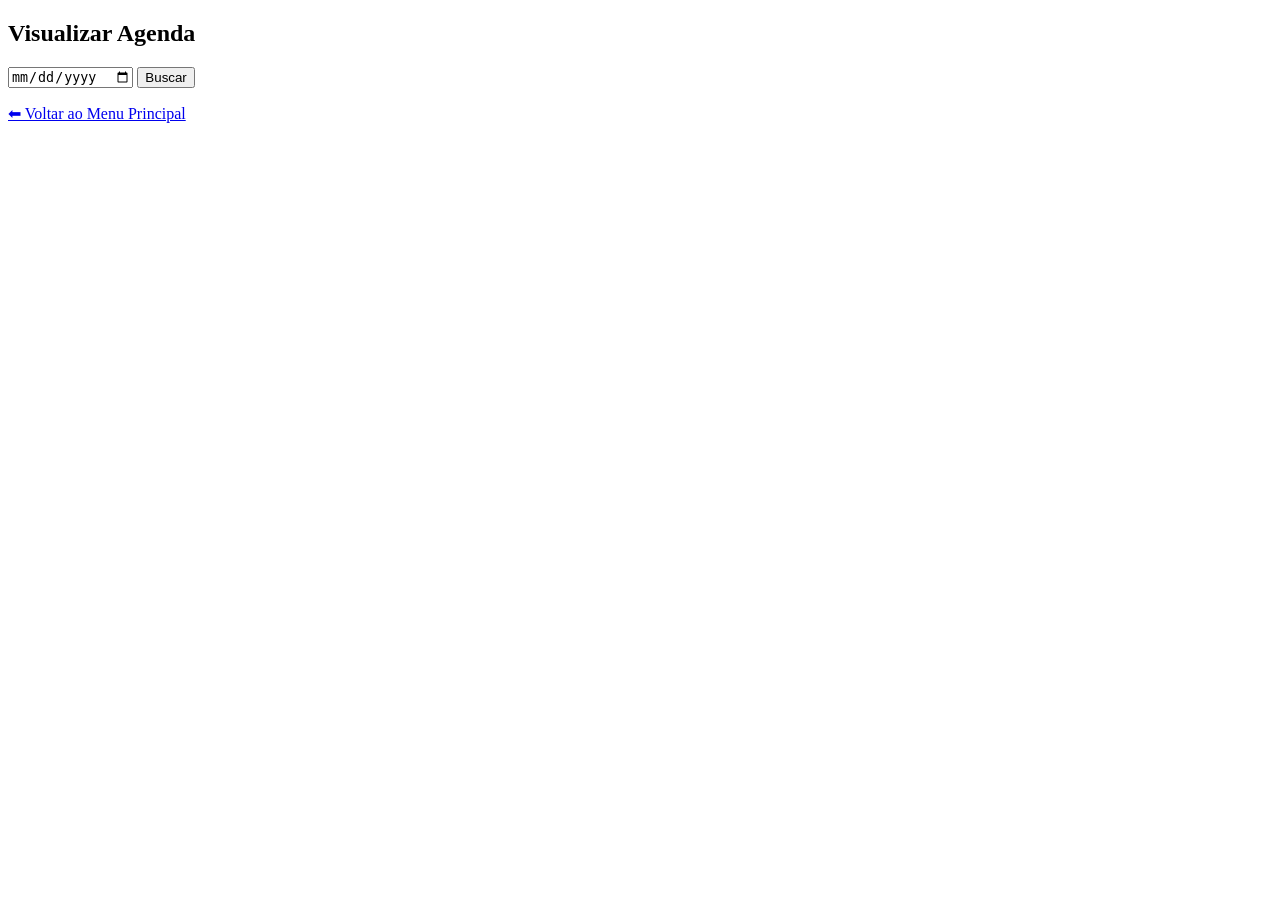
==== frontend/agenda.html @ 22930e6a "refactor: reorganizar frontend em múltiplas páginas com menu principal" ====
<!DOCTYPE html>
<html>
    <head>
        <title>Fresh - Agenda</title>
    </head>

    <body>
        <h2>Visualizar Agenda</h2>

        <input type="date" id="dataBusca">
        <button onclick="buscarAgenda()">Buscar</button>

        <ul id="listaAgenda"></ul>

        <a href="index.html">⬅ Voltar ao Menu Principal</a>

        <script src="script.js"></script>
    </body>
</html>
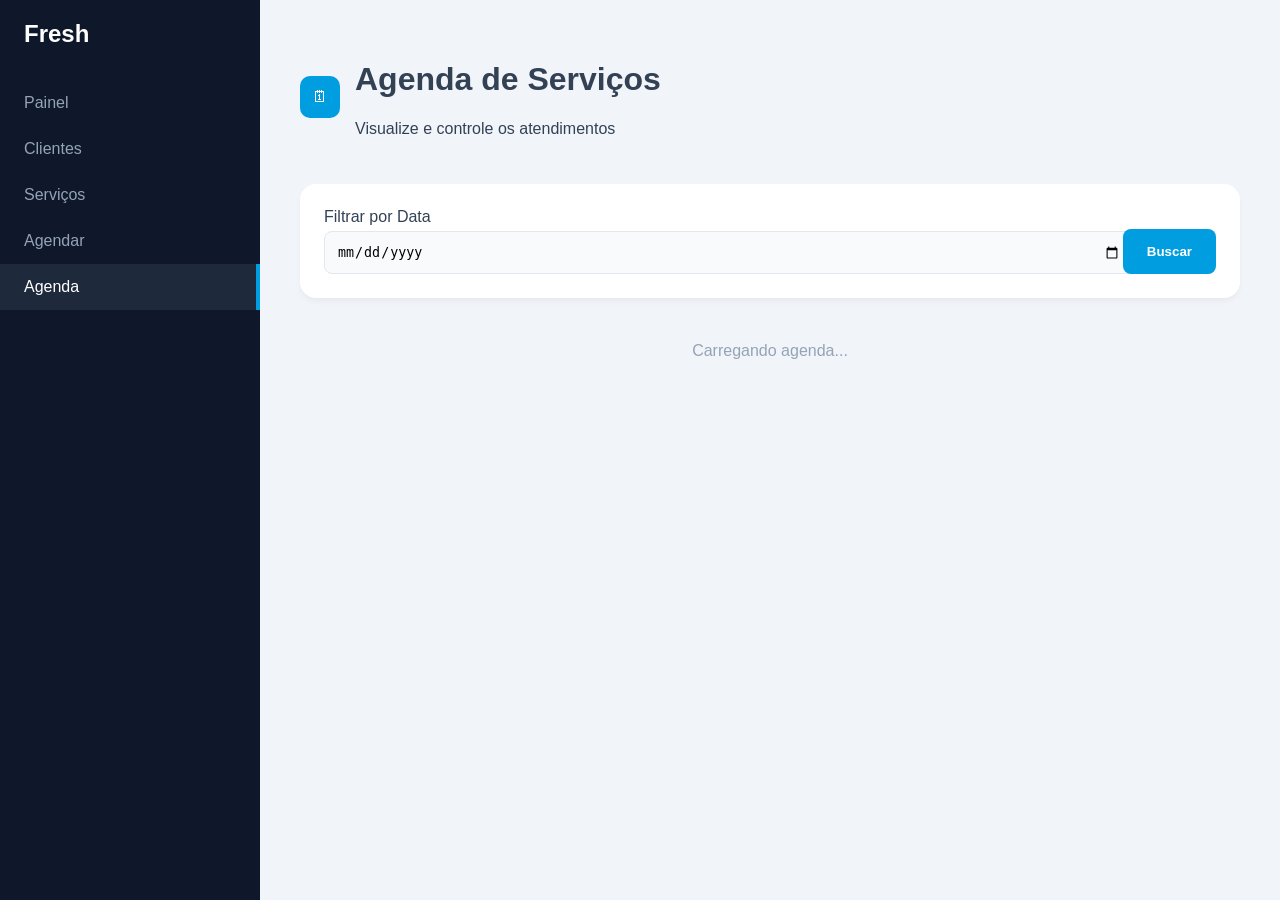
==== commit 0136254f: "style: modernização da UI e reestruturação de pastas (assets/css/js)" ====
--- a/frontend/agenda.html
+++ b/frontend/agenda.html
@@ -1,19 +1,44 @@
 <!DOCTYPE html>
-<html>
-    <head>
-        <title>Fresh - Agenda</title>
-    </head>
+<html lang="pt-br">
+<head>
+    <meta charset="UTF-8">
+    <title>Fresh - Agenda</title>
+    <link rel="stylesheet" href="/frontend/css/style.css">
+</head>
+<body>
+    <nav class="sidebar">
+        <div class="logo-container"><h2>Fresh</h2></div>
+        <a href="index.html">Painel</a>
+        <a href="clientes.html">Clientes</a>
+        <a href="servicos.html">Serviços</a>
+        <a href="agendamentos.html">Agendar</a>
+        <a href="agenda.html" class="active">Agenda</a>
+    </nav>
 
-    <body>
-        <h2>Visualizar Agenda</h2>
+    <main class="main-wrapper">
+        <div class="header-page">
+            <div class="icon-box">🗓</div>
+            <div>
+                <h1>Agenda de Serviços</h1>
+                <p>Visualize e controle os atendimentos</p>
+            </div>
+        </div>
 
-        <input type="date" id="dataBusca">
-        <button onclick="buscarAgenda()">Buscar</button>
+        <div class="card">
+            <div style="display: flex; gap: 15px; align-items: flex-end;">
+                <div style="flex: 1;">
+                    <label>Filtrar por Data</label>
+                    <input type="date" id="filtroData">
+                </div>
+                <button class="btn-primary" style="margin: 0; height: 45px;" onclick="listarAgenda()">Buscar</button>
+            </div>
+        </div>
 
-        <ul id="listaAgenda"></ul>
+        <div id="listaAgenda">
+            <p style="text-align: center; color: #94a3b8; margin-top: 20px;">Carregando agenda...</p>
+        </div>
+    </main>
 
-        <a href="index.html">⬅ Voltar ao Menu Principal</a>
-
-        <script src="script.js"></script>
-    </body>
+    <script src="/frontend/js/script.js"></script>
+</body>
 </html>
--- a/frontend/css/style.css
+++ b/frontend/css/style.css
@@ -0,0 +1,143 @@
+:root {
+    --primary: #009de0;
+    --dark-bg: #0f172a;
+    --sidebar-hover: #1e293b;
+    --light-bg: #f1f5f9;
+    --white: #ffffff;
+    --text-main: #334155;
+    --text-muted: #64748b;
+    --border: #e2e8f0;
+}
+
+body {
+    font-family: 'Inter', 'Segoe UI', sans-serif;
+    margin: 0;
+    display: flex;
+    height: 100vh;
+    background-color: var(--light-bg);
+    color: var(--text-main);
+}
+
+.sidebar {
+    width: 260px;
+    background-color: var(--dark-bg);
+    color: white;
+    display: flex;
+    flex-direction: column;
+    padding: 20px 0;
+    flex-shrink: 0;
+}
+
+.logo-container {
+    padding: 0 24px 32px;
+    display: flex;
+    align-items: center;
+    gap: 12px;
+}
+
+.logo-container h2 { margin: 0; font-size: 1.5rem; }
+
+.sidebar a {
+    color: #94a3b8;
+    text-decoration: none;
+    padding: 14px 24px;
+    display: flex;
+    align-items: center;
+    gap: 12px;
+    transition: 0.2s;
+}
+
+.sidebar a:hover, .sidebar a.active {
+    background-color: var(--sidebar-hover);
+    color: white;
+}
+
+.sidebar a.active { border-right: 4px solid var(--primary); }
+
+.main-wrapper {
+    flex: 1;
+    display: flex;
+    flex-direction: column;
+    overflow-y: auto;
+    padding: 40px;
+}
+
+.header-page {
+    display: flex;
+    align-items: center;
+    gap: 15px;
+    margin-bottom: 30px;
+}
+
+.icon-box {
+    background: var(--primary);
+    color: white;
+    padding: 12px;
+    border-radius: 10px;
+    display: flex;
+}
+
+.card {
+    background: var(--white);
+    padding: 24px;
+    border-radius: 16px;
+    box-shadow: 0 4px 6px -1px rgba(0,0,0,0.05);
+    margin-bottom: 24px;
+}
+
+.grid-2 { display: grid; grid-template-columns: 1fr 1fr; gap: 16px; }
+
+input, select {
+    width: 100%;
+    padding: 12px;
+    border: 1px solid var(--border);
+    border-radius: 8px;
+    background: #f8fafc;
+    margin-top: 5px;
+}
+
+.btn-primary {
+    background: var(--primary);
+    color: white;
+    border: none;
+    padding: 12px 24px;
+    border-radius: 8px;
+    cursor: pointer;
+    font-weight: 600;
+    margin-top: 15px;
+}
+
+.stats-container {
+    display: grid;
+    grid-template-columns: repeat(4, 1fr);
+    gap: 20px;
+    margin-bottom: 30px;
+}
+
+.stat-card {
+    background: white;
+    padding: 20px;
+    border-radius: 12px;
+    border-left: 4px solid var(--primary);
+}
+
+.stat-card h3 { margin: 0; font-size: 2rem; }
+.stat-card p { margin: 5px 0 0; color: var(--text-muted); }
+
+.btn-action {
+    border: none;
+    padding: 8px 12px;
+    border-radius: 6px;
+    cursor: pointer;
+    font-size: 11px;
+    font-weight: bold;
+    color: white;
+    transition: 0.2s;
+}
+
+.btn-orcamento { background-color: #6366f1; } /* Roxo */
+.btn-aprovar { background-color: #3b82f6; }   /* Azul */
+.btn-concluir { background-color: #10b981; }  /* Verde */
+.btn-cancelar { background-color: #ef4444; }  /* Vermelho */
+
+.btn-action:hover { opacity: 0.8; }
